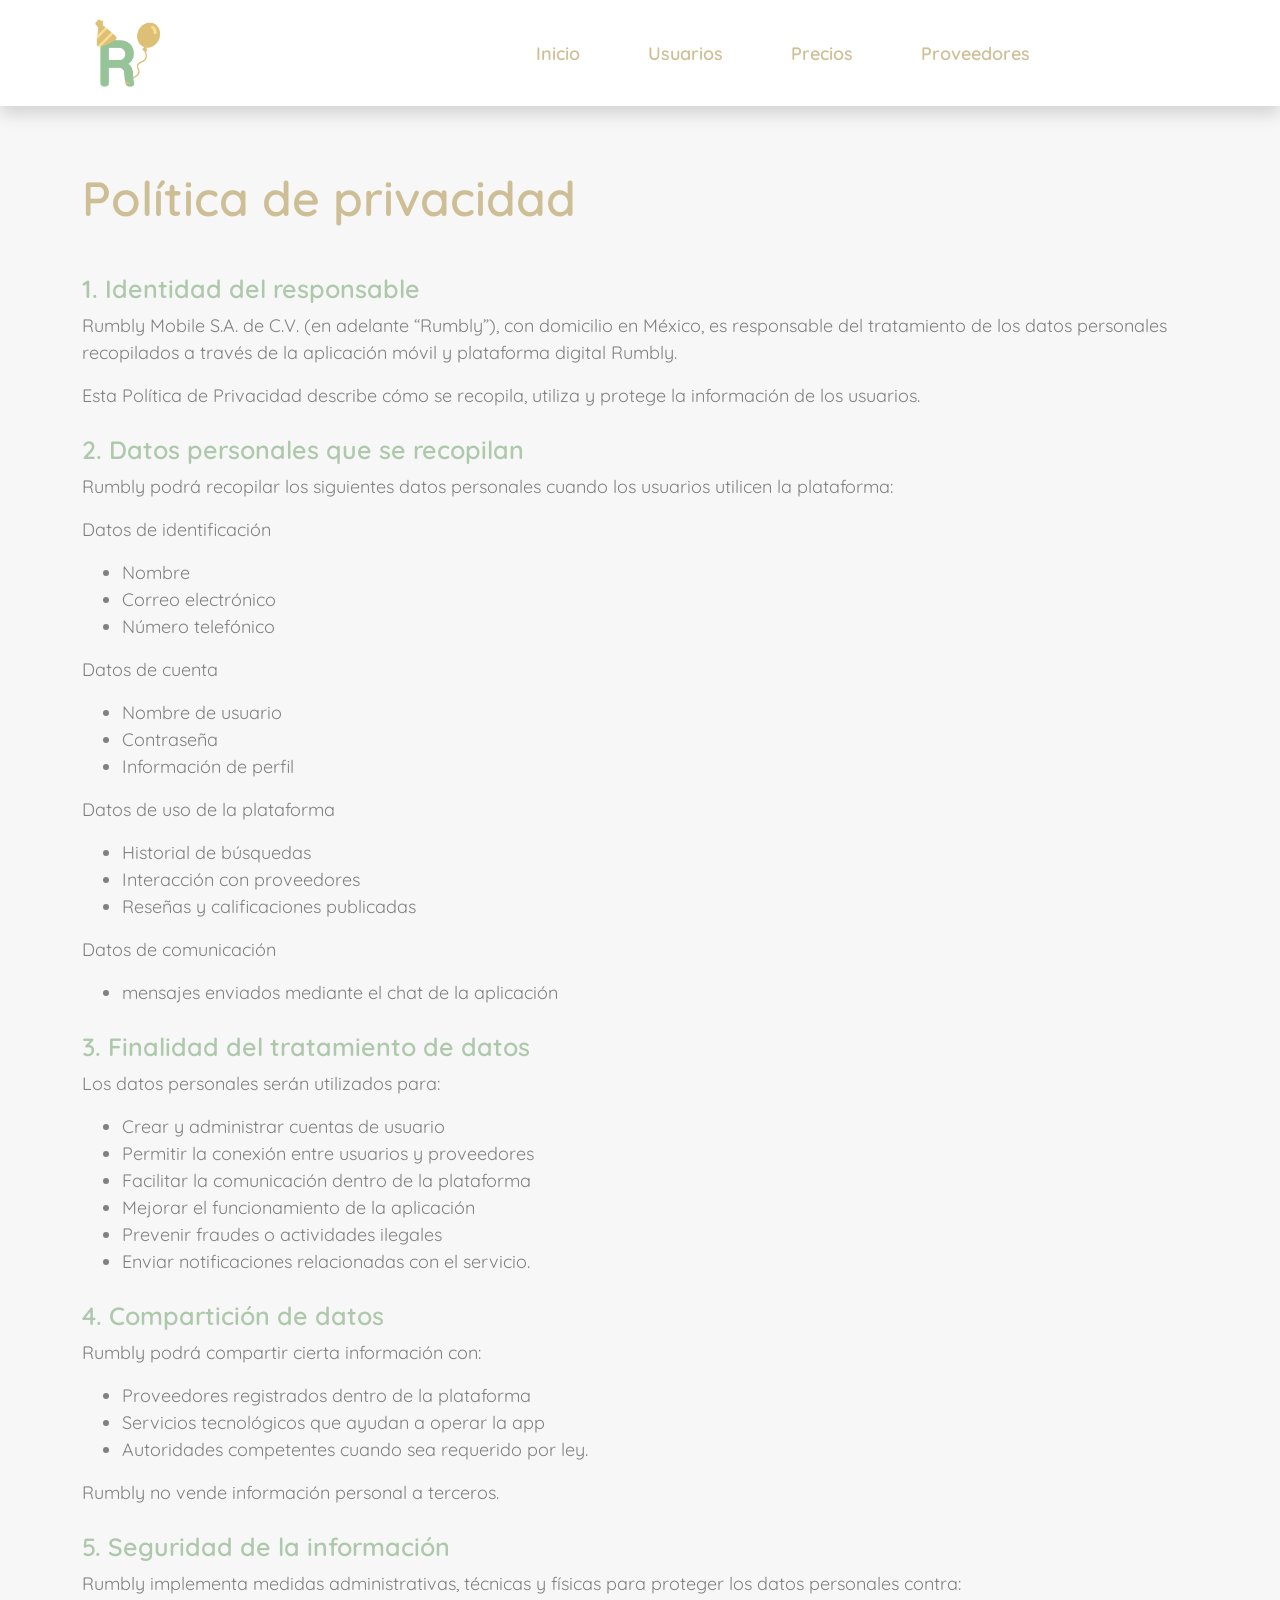
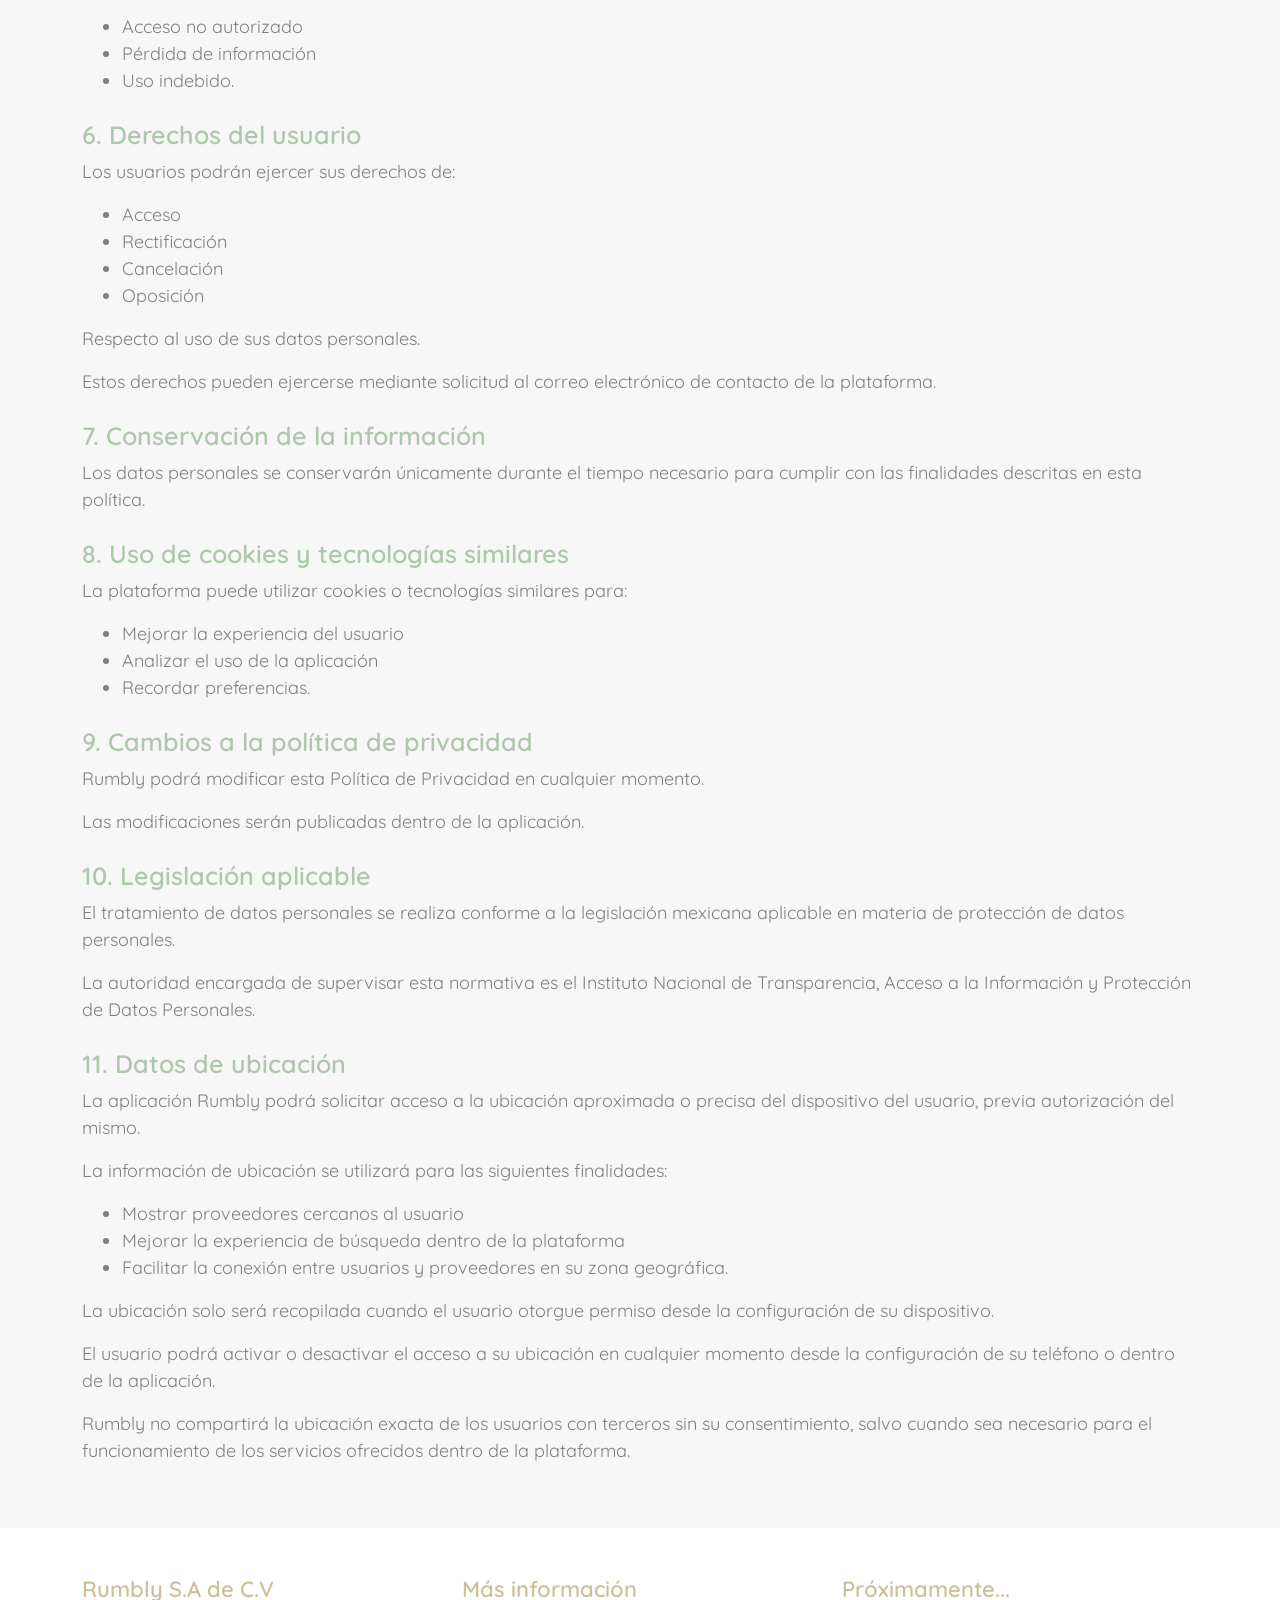
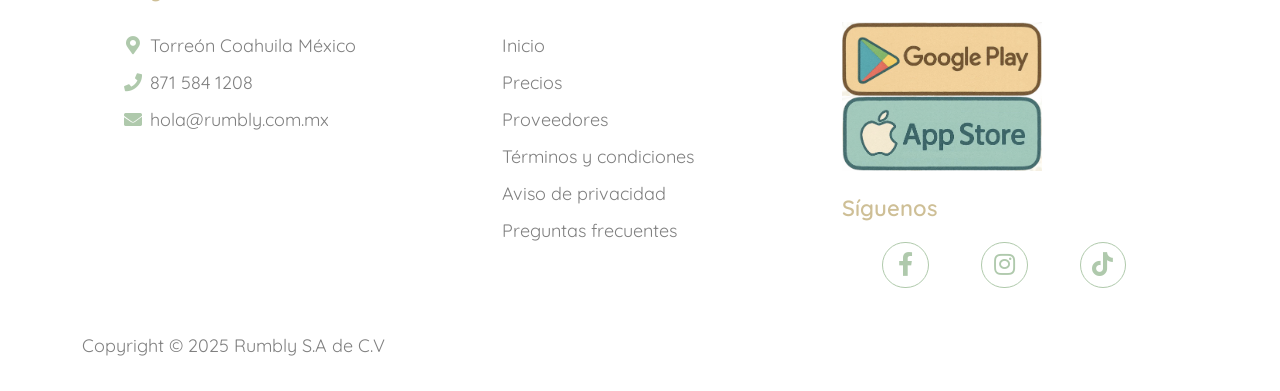
==== policy_privacy.html @ e8c2e1a8 "Added terms and conditions" ====
<!DOCTYPE html>
<html lang="en">

<head>
    <title>Rumbly - Política de Privacidad.</title>
    <meta charset="utf-8">
    <meta name="viewport" content="width=device-width, initial-scale=1">

    <link rel="apple-touch-icon" href="assets/img/apple-icon.png">
    <link rel="shortcut icon" type="image/x-icon" href="assets/img/favicon.ico">

    <link rel="stylesheet" href="assets/css/bootstrap.min.css">
    <link rel="stylesheet" href="assets/css/templatemo.css">
    <link rel="stylesheet" href="assets/css/custom.css">

    <!-- Load fonts style after rendering the layout styles -->
    <link rel="stylesheet" href="https://fonts.googleapis.com/css2?family=Roboto:wght@100;200;300;400;500;700;900&display=swap">
    <link rel="stylesheet" href="assets/css/fontawesome.min.css">
<!--
    
TemplateMo 559 Zay Shop

https://templatemo.com/tm-559-zay-shop

-->
</head>

<body>

    <!-- Header -->
    <nav class="navbar navbar-expand-lg navbar-light shadow">
        <div class="container d-flex justify-content-between align-items-center">
            <img class="logo" src="assets/img/favicon3.png">
            <a style="width: 200px; margin-top: 30px;" class="title" href="index.html">
               
            </a>
            

            <button class="navbar-toggler border-0" type="button" data-bs-toggle="collapse" data-bs-target="#templatemo_main_nav" aria-controls="navbarSupportedContent" aria-expanded="false" aria-label="Toggle navigation">
                <span class="navbar-toggler-icon"></span>
            </button>

            <div class="align-self-center collapse navbar-collapse flex-fill  d-lg-flex justify-content-lg-between" id="templatemo_main_nav">
                <div class="flex-fill">
                    <ul class="nav navbar-nav d-flex justify-content-between mx-lg-auto">
                        <li class="nav-item">
                            <a class="nav-link menu-item" href="index.html">Inicio</a>
                        </li>
                        <li class="nav-item">
                            <a class="nav-link menu-item" href="users.html">Usuarios</a>
                        </li>
                        <li class="nav-item">
                            <a class="nav-link menu-item" href="pricing.html">Precios</a>
                        </li>
                        <li class="nav-item">
                            <a class="nav-link menu-item" href="providers.html">Proveedores</a>
                        </li>
                    </ul>
                </div>
            </div>

        </div>
    </nav>
    <!-- Close Header -->

    <!-- Start Featured Product -->
    <section class="how-is-works">
        <div class="container py-5">
            <div class="row py-3">
              <h1 class="h1 main-title">Política de privacidad</h1>
            </div>
            <div class="row">
              <h5 class="subtitle">1. Identidad del responsable</h5>
              <p>
                Rumbly Mobile S.A. de C.V. (en adelante “Rumbly”), con domicilio en México, es responsable del tratamiento de los datos personales recopilados a través de la aplicación móvil y plataforma digital Rumbly.
              </p>
              <p>
                Esta Política de Privacidad describe cómo se recopila, utiliza y protege la información de los usuarios.
              </p>
              <h5 class="subtitle">2. Datos personales que se recopilan</h5>
              <p>Rumbly podrá recopilar los siguientes datos personales cuando los usuarios utilicen la plataforma:</p>
              <p>Datos de identificación</p>
              <ul>
                <li>Nombre</li>
                <li>Correo electrónico</li>
                <li>Número telefónico</li>
              </ul>
              <p>Datos de cuenta</p>
              <ul>
                <li>Nombre de usuario</li>
                <li>Contraseña</li>
                <li>Información de perfil</li>
              </ul>
              <p>Datos de uso de la plataforma</p>
              <ul>
                <li>Historial de búsquedas</li>
                <li>Interacción con proveedores</li>
                <li>Reseñas y calificaciones publicadas</li>
              </ul>
              <p>Datos de comunicación</p>
              <ul>
                <li>mensajes enviados mediante el chat de la aplicación</li>
              </ul>
              <h5 class="subtitle">3. Finalidad del tratamiento de datos</h5>
              <p>Los datos personales serán utilizados para:</p>
              <ul>
                <li>Crear y administrar cuentas de usuario</li>
                <li>Permitir la conexión entre usuarios y proveedores</li>
                <li>Facilitar la comunicación dentro de la plataforma</li>
                <li>Mejorar el funcionamiento de la aplicación</li>
                <li>Prevenir fraudes o actividades ilegales</li>
                <li>Enviar notificaciones relacionadas con el servicio.</li>
              </ul>
              <h5 class="subtitle">4. Compartición de datos</h5>
              <p>Rumbly podrá compartir cierta información con:</p>
              <ul>
                <li>Proveedores registrados dentro de la plataforma</li>
                <li>Servicios tecnológicos que ayudan a operar la app</li>
                <li>Autoridades competentes cuando sea requerido por ley.</li>
              </ul>
              <p>Rumbly no vende información personal a terceros.</p>
              <h5 class="subtitle">5. Seguridad de la información</h5>
              <p>
                Rumbly implementa medidas administrativas, técnicas y físicas para proteger los datos personales contra:
              </p>
              <ul>
                <li>Acceso no autorizado</li>
                <li>Pérdida de información</li>
                <li>Uso indebido.</li>
              </ul>
              <h5 class="subtitle">6. Derechos del usuario</h5>
              <p>Los usuarios podrán ejercer sus derechos de:</p>
              <ul>
                <li>Acceso</li>
                <li>Rectificación</li>
                <li>Cancelación</li>
                <li>Oposición</li>
              </ul>
              <p>Respecto al uso de sus datos personales.</p>
              <p>
                Estos derechos pueden ejercerse mediante solicitud al correo electrónico de contacto de la plataforma.
              </p>
              <h5 class="subtitle">7. Conservación de la información</h5>
              <p>
                Los datos personales se conservarán únicamente durante el tiempo necesario para cumplir con las finalidades descritas en esta política.
              </p>
              <h5 class="subtitle">8. Uso de cookies y tecnologías similares</h5>
              <p>La plataforma puede utilizar cookies o tecnologías similares para:</p>
              <ul>
                <li>Mejorar la experiencia del usuario</li>
                <li>Analizar el uso de la aplicación</li>
                <li>Recordar preferencias.</li>
              </ul>
              <h5 class="subtitle">9. Cambios a la política de privacidad</h5>
              <p>
                Rumbly podrá modificar esta Política de Privacidad en cualquier momento.
              </p>
              <p>
                Las modificaciones serán publicadas dentro de la aplicación.
              </p>
              <h5 class="subtitle">10. Legislación aplicable</h5>
              <p>
                El tratamiento de datos personales se realiza conforme a la legislación mexicana aplicable en materia de protección de datos personales.
              </p>
              <p>
                La autoridad encargada de supervisar esta normativa es el
                Instituto Nacional de Transparencia, Acceso a la Información y Protección de Datos Personales.
              </p>
              <h5 class="subtitle">11. Datos de ubicación</h5>
              <p>
                La aplicación Rumbly podrá solicitar acceso a la ubicación aproximada o precisa del dispositivo del usuario, previa autorización del mismo.
              </p>
              <p>La información de ubicación se utilizará para las siguientes finalidades:</p>
              <ul>
                <li>Mostrar proveedores cercanos al usuario</li>
                <li>Mejorar la experiencia de búsqueda dentro de la plataforma</li>
                <li>Facilitar la conexión entre usuarios y proveedores en su zona geográfica.</li>
              </ul>
              <p>
                La ubicación solo será recopilada cuando el usuario otorgue permiso desde la configuración de su dispositivo.
              </p>
              <p>
                El usuario podrá activar o desactivar el acceso a su ubicación en cualquier momento desde la configuración de su teléfono o dentro de la aplicación.
              </p>
              <p>
                Rumbly no compartirá la ubicación exacta de los usuarios con terceros sin su consentimiento, salvo cuando sea necesario para el funcionamiento de los servicios ofrecidos dentro de la plataforma.
              </p>
            </div>
        </div>
    </section>
    <!-- End Featured Product -->


    <!-- Start Footer -->
    <footer id="tempaltemo_footer">
        <div class="container mb-1">
            <div class="row">

                <div class="col-md-4 pt-5">
                    <h3 class="h3 footer-header border-light">Rumbly S.A de C.V</h3>
                    <ul class="list-unstyled text-light footer-link-list">
                        <li>
                            <i class="company-icons fas fa-map-marker-alt fa-fw"></i>
                            Torreón Coahuila México
                        </li>
                        <li>
                            <i class="company-icons fa fa-phone fa-fw"></i>
                            <a class="text-decoration-none" href="tel:871-584-1208">871 584 1208</a>
                        </li>
                        <li>
                            <i class="company-icons fa fa-envelope fa-fw"></i>
                            <a class="text-decoration-none" href="mailto:hola@rumbly.com.mx">hola@rumbly.com.mx</a>
                        </li>
                    </ul>
                </div>

                <div class="col-md-4 pt-5">
                    <h3 class="h3 footer-header border-light">Más información</h3>
                    <ul class="list-unstyled text-light footer-link-list">
                        <li><a class="text-decoration-none" href="">Inicio</a></li>
                        <li><a class="text-decoration-none" href="pricing.html">Precios</a></li>
                        <li><a class="text-decoration-none" href="providers.html">Proveedores</a></li>
                        <li><a class="text-decoration-none" href="terms_conditions.html">Términos y condiciones</a></li>
                        <li><a class="text-decoration-none" href="policy_privacy.html">Aviso de privacidad</a></li>
                        <li><a class="text-decoration-none" href="questions.html">Preguntas frecuentes</a></li>
                    </ul>
                </div>

                <div class="col-md-4 pt-5">
                    <h3 class="h3 footer-header border-light">Próximamente...</h3>
                    <img class="stores-images" src="assets/img/playstore.jpg">
                    <img class="stores-images" src="assets/img/appstore.jpg">
                    
                    <h3 class="h3 footer-header border-light mt-4">Síguenos</h3>
                    <div class="col-auto me-auto mt-1">
                        <ul class="list-inline text-left footer-icons">
                            <li class="list-inline-item border icon-border rounded-circle text-center">
                                <a class="text-light text-decoration-none" target="_blank" href="https://www.facebook.com/profile.php?id=61575704313247"><i class="social-network-icon fab fa-facebook-f fa-lg fa-fw"></i></a>
                            </li>
                            <li class="list-inline-item border icon-border rounded-circle text-center">
                                <a class="text-light text-decoration-none" target="_blank" href="https://www.instagram.com/rumbly_/"><i class="social-network-icon fab fa-instagram fa-lg fa-fw"></i></a>
                            </li>
                            <li class="list-inline-item border icon-border rounded-circle text-center">
                                <a class="text-light text-decoration-none" target="_blank" href="https://www.tiktok.com/@_rumbly/"><i class="social-network-icon fab fa-tiktok fa-lg fa-fw"></i></a>
                            </li>
                        </ul>
                    </div>
                </div>

            </div>
        </div>

        <div class="w-100 py-3">
            <div class="container">
                <div class="row pt-2">
                    <div class="col-12">
                        <p class="text-left">
                            Copyright &copy; 2025 Rumbly S.A de C.V 
                            
                        </p>
                    </div>
                </div>
            </div>
        </div>

    </footer>
    <!-- End Footer -->

    <!-- Start Script -->
    <script src="assets/js/jquery-1.11.0.min.js"></script>
    <script src="assets/js/jquery-migrate-1.2.1.min.js"></script>
    <script src="assets/js/bootstrap.bundle.min.js"></script>
    <script src="assets/js/templatemo.js"></script>
    <script src="assets/js/custom.js"></script>
    <!-- End Script -->
</body>

</html>
---- assets/css/templatemo.css ----
/*

TemplateMo 559 Zay Shop

https://templatemo.com/tm-559-zay-shop

---------------------------------------------
Table of contents
------------------------------------------------
1. Typography
2. General
3. Nav
4. Hero Carousel
5. Accordion
6. Shop
7. Product
8. Carousel Hero
9. Carousel Brand
10. Services
11. Contact map
12. Footer
13. Small devices (landscape phones, 576px and up)
14. Medium devices (tablets, 768px and up)
15. Large devices (desktops, 992px and up)
16. Extra large devices (large desktops, 1200px and up)
--------------------------------------------- */




/* Typography */
body, ul, li, p, a, label, input, div {
  font-family: 'Roboto', sans-serif;
  font-size: 18px !important;
  font-weight: 300 !important;
}
.h1 {
  font-family: 'Roboto', sans-serif;
  font-size: 48px !important;
  font-weight: 200 !important;
}
.h2 {
  font-family: 'Roboto', sans-serif;
  font-size: 30px !important;
  font-weight: 300;
}
.h3 {
  font-family: 'Roboto', sans-serif;
  font-size: 22px !important;
}
/* General */
.logo { font-weight: 500 !important;}
.text-warning {  color: #ede861 !important;}
.text-muted { color: #bcbcbc !important;}
.text-success { color: #59ab6e !important;}
.text-light { color: #cfd6e1 !important;}
.bg-dark { background-color: #212934 !important;}
.bg-light { background-color: #e9eef5 !important;}
.bg-black { background-color: #1d242d !important;}
.bg-success { background-color: #59ab6e !important;}
.btn-success {
  background-color: #59ab6e !important;
  border-color: #56ae6c !important;
}
.pagination .page-link:hover {color: #000;}
.pagination .page-link:hover, .pagination .page-link.active {
  background-color: #69bb7e;
  color: #fff;
}
/* Nav */
#templatemo_nav_top { min-height: 40px;}
#templatemo_nav_top * { font-size: .9em !important;}
#templatemo_main_nav a { color: #212934;}
#templatemo_main_nav a:hover { color: #69bb7e;}
#templatemo_main_nav .navbar .nav-icon { margin-right: 20px;}

/* Hero Carousel */
#template-mo-zay-hero-carousel { background: #F7F7F7 !important;}
/* Accordion */
.templatemo-accordion a { color: #000;}
.templatemo-accordion a:hover { color: #333d4a;}
/* Shop */
.shop-top-menu a:hover { color: #69bb7e !important;}
/* Product */
.product-wap { box-shadow: 0px 5px 10px 0px rgba(0, 0, 0, 0.10);}
.product-wap .product-color-dot.color-dot-red { background:#f71515;}
.product-wap .product-color-dot.color-dot-blue { background:#6db4fe;}
.product-wap .product-color-dot.color-dot-black { background:#000000;}
.product-wap .product-color-dot.color-dot-light { background:#e0e0e0;}
.product-wap .product-color-dot.color-dot-green { background:#0bff7e;}
.card.product-wap .card .product-overlay {
  background: rgba(0,0,0,.2);
  visibility: hidden;
  opacity: 0;
  transition: .3s;
}
.card.product-wap:hover .card .product-overlay {
  visibility: visible;
  opacity: 1;
}
.card.product-wap a { color: #000;}
#carousel-related-product .slick-slide:focus { outline: none !important;}
#carousel-related-product .slick-dots li button:before {
  font-size: 15px;
  margin-top: 20px;
}
/* Brand */
.brand-img {
  filter: grayscale(100%);
  opacity: 0.5;
  transition: .5s;
}
.brand-img:hover {
  filter: grayscale(0%);
  opacity: 1;
}
/* Carousel Hero */
#template-mo-zay-hero-carousel .carousel-indicators li {
  margin-top: -50px;
  background-color: #59ab6e;
}
#template-mo-zay-hero-carousel .carousel-control-next i,
#template-mo-zay-hero-carousel .carousel-control-prev i {
  color: #59ab6e !important;
  font-size: 2.8em !important;
}
/* Carousel Brand */
.tempaltemo-carousel .h1 {
  font-size: .5em !important;
  color: #000 !important;
}
/* Services */
.services-icon-wap {transition: .3s;}
.services-icon-wap:hover, .services-icon-wap:hover i {color: #fff;}
.services-icon-wap:hover {background: #69bb7e;}
/* Contact map */
.leaflet-control a, .leaflet-control { font-size: 10px !important;}
.form-control { border: 1px solid #e8e8e8;}
/* Footer */
#tempaltemo_footer a { color: #dcdde1;}
#tempaltemo_footer a:hover { color: #68bb7d;}
#tempaltemo_footer ul.footer-link-list li { padding-top: 10px;}
#tempaltemo_footer ul.footer-icons li {
  width: 2.6em;
  height: 2.6em;
  line-height: 2.6em;
}
#tempaltemo_footer ul.footer-icons li:hover {
  background-color: #cfd6e1;
  transition: .5s;
}
#tempaltemo_footer ul.footer-icons li:hover i {
  color: #212934;
  transition: .5s;
}
#tempaltemo_footer .border-light { border-color: #2d343f !important;}
/*
// Extra small devices (portrait phones, less than 576px)
// No media query since this is the default in Bootstrap
*/
/* Small devices (landscape phones, 576px and up)*/
.product-wap .h3, .product-wap li, .product-wap i, .product-wap p {
  font-size: 12px !important;
}
.product-wap .product-color-dot {
  width: 6px;
  height: 6px;
}

@media (min-width: 576px) {
  .tempaltemo-carousel .h1 { font-size: 1em !important;}
}

/*// Medium devices (tablets, 768px and up)*/
@media (min-width: 768px) {
  #templatemo_main_nav .navbar-nav {max-width: 450px;}
 }

/* Large devices (desktops, 992px and up)*/
@media (min-width: 992px) {
  #templatemo_main_nav .navbar-nav {max-width: 550px;}
  #template-mo-zay-hero-carousel .carousel-item {min-height: 30rem !important;}
  .product-wap .h3, .product-wap li, .product-wap i, .product-wap p {font-size: 18px !important;}
  .product-wap .product-color-dot {
    width: 12px;
    height: 12px;
  }
}

/* Extra large devices (large desktops, 1200px and up)*/
@media (min-width: 1200px) {}
---- assets/css/custom.css ----
/*
Custom Css
*/
@charset "UTF-8";
@font-face { font-family: Quicksand-Regular; src: url("../fonts/Quicksand-Regular.ttf"); } 
@font-face { font-family: Quicksand-SemiBold; src: url("../fonts/Quicksand-SemiBold.ttf"); } 

/* #a1c09dd9 #c5b484d9 */
.title {
    font-family: Quicksand-SemiBold !important;
    color: #a1c09dd9 !important;
    text-decoration: none;
    font-size: 1.4rem !important;
    margin-top: 10px;
}

.logo {
    width: 90px;
}

.menu-item {
    color: #c5b484d9 !important;
    font-family: Quicksand-SemiBold;
}

.contact-info-container {
    & > i {
    /* Styles for the direct child */
    color: blue;
    }
    & a {
    /* Styles for any descendant, including direct children */
    font-size: 18px;
    }
}

#slider1 {
    width: 60%;
    margin-left: 20%;
    height: auto;
    align-self: center;
}

h1, h2, h3, h4 {
    font-family: Quicksand-SemiBold !important;
    margin-bottom: 20px !important;
}

.main-title {
    color: #c5b484d9;
}

.slider-title {
    color: #a1c09dd9;
}

.menu-item {
    font-family: Quicksand-SemiBold !important;
}

li, a {
    font-family: Quicksand-Regular !important;
    color: gray !important;
}

p {
    font-family: Quicksand-Regular !important;
    color: gray; 
}

.category {
    width: 300px;
    height: auto;
    border: 2px solid #c5b484d9;
    border-radius: 200px;
    margin-bottom: 20px;
    background-color: white;
}

.categoryMarquee {
    width: 80px;
    height: auto;
    border: 2px solid #c5b484d9;
    border-radius: 40px;
    margin-bottom: 20px;
    background-color: white;
}

.category-container {
    text-align: center;
    margin-bottom: 30px;
}

.category-header {
    color: #a1c09dd9;
    font-size: 30px ;
    background-color: rgba(255, 255, 255, 0.1);
}

.card-container {
    background-size: cover;
    background-image: linear-gradient(rgba(255,255,255,0.3), rgba(255,255,255,0.3)), url("../img/FONDO.jpg");
}

.category-description {
    font-size: 15px !important;
    margin-top: 10px;
}

.category-name {
    color: #a1c09dd9;
    margin-top: 10px;
    margin-bottom: 30px;
    font-size: 15px !important;
}

.stores-images {
    width: 200px;
    height: auto;
}

.footer-header {
    color: #c5b484d9;
}

.social-network-icon {
    color: #a1c09dd9;
}

.icon-border {
    border-color: #a1c09dd9 !important;
}

.company-icons {
    color: #a1c09dd9 !important;
}

.how-is-works {
    background-color: #F7F7F7;
}

.carousel {
    background-color: #F7F7F7 !important;
}

.step-images {
    width: 200px;
    height: auto;
    width: 60%;
    margin-left: 20%;
}

.marquee {
    width: 100%;
	line-height: 50px;
    white-space: nowrap;
    overflow: hidden;
    box-sizing: border-box;
}
.marquee div {
    display: inline-block;
    padding-left: 100%;
    animation: marquee 15s linear infinite;
}
.marquee div img {
    margin-left: 15px
}
@keyframes marquee {
    0%   { transform: translate(0, 0); }
    100% { transform: translate(-100%, 0); }
}

.subtitle {
    font-family: Quicksand-SemiBold !important;
    color: #a1c09dd9;
    font-size: 25px;
    margin-top: 10PX;
}

li {
    margin-left: 40px;
}
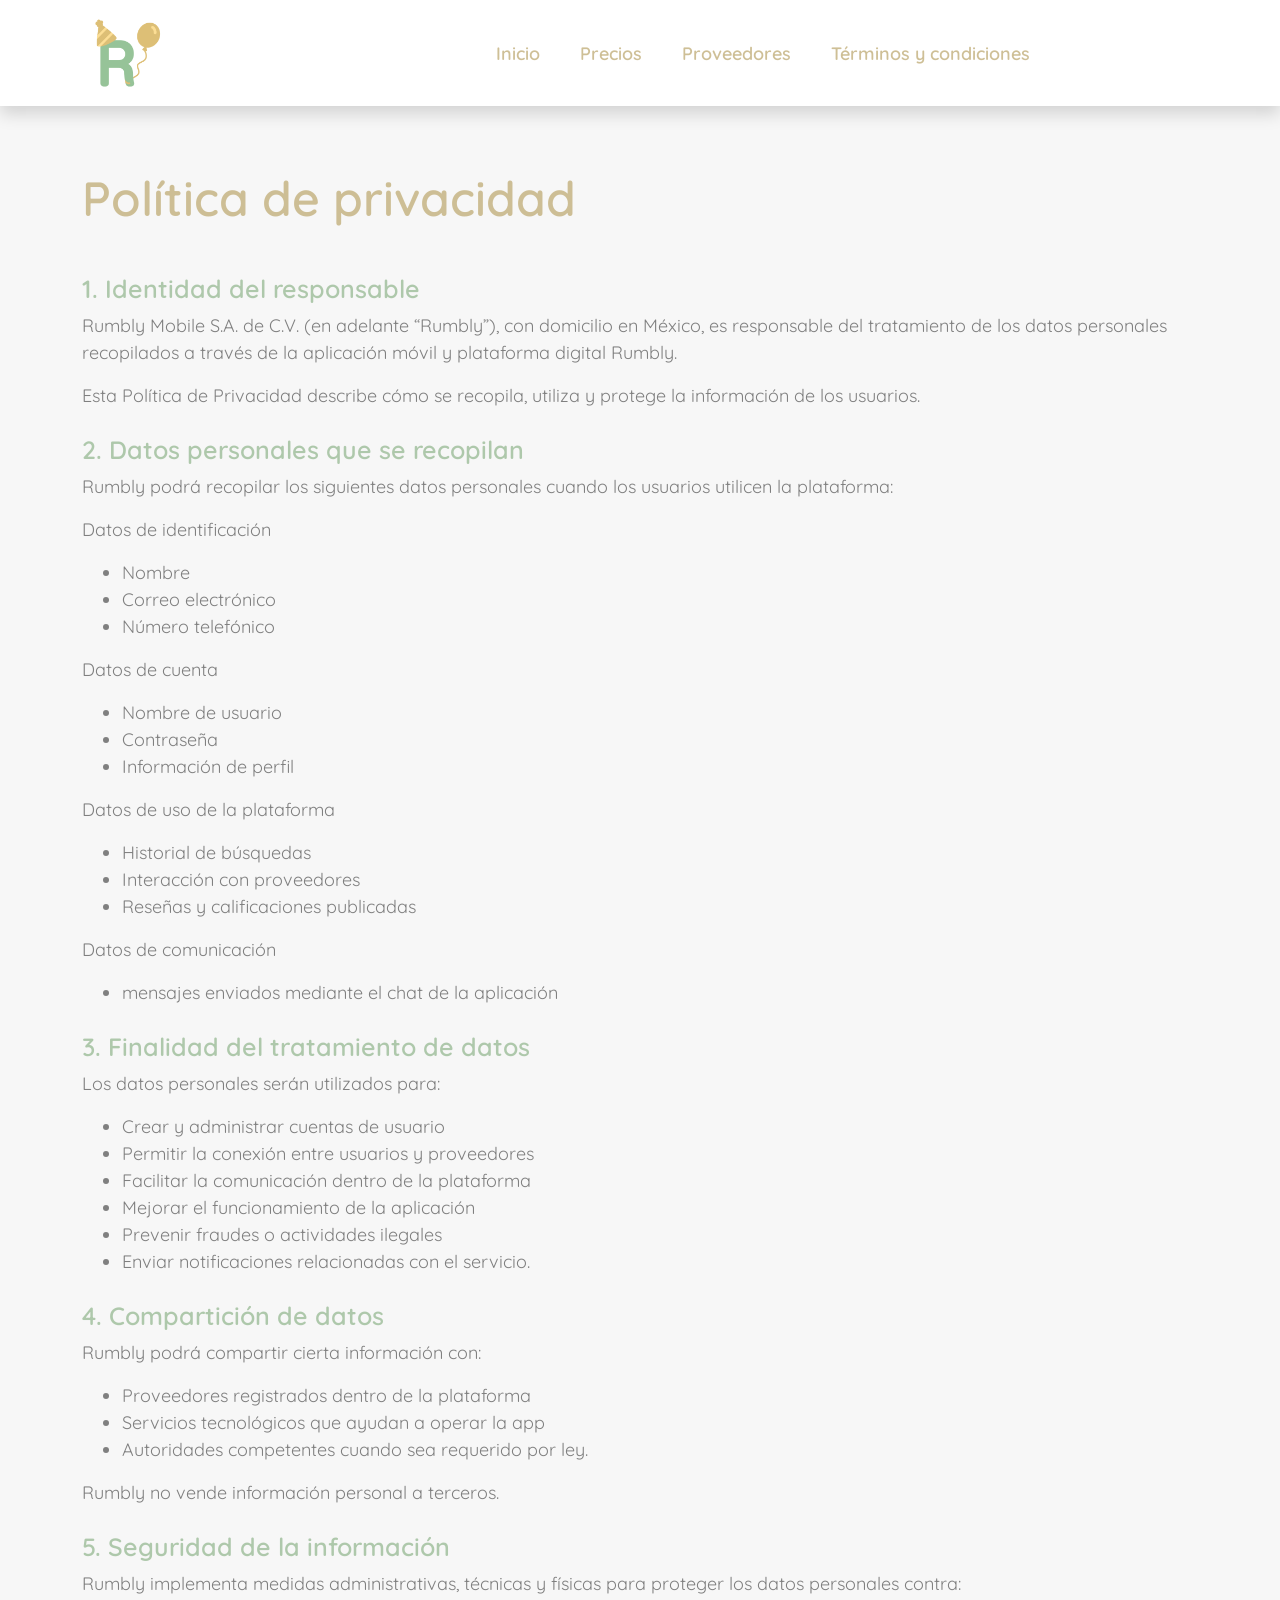
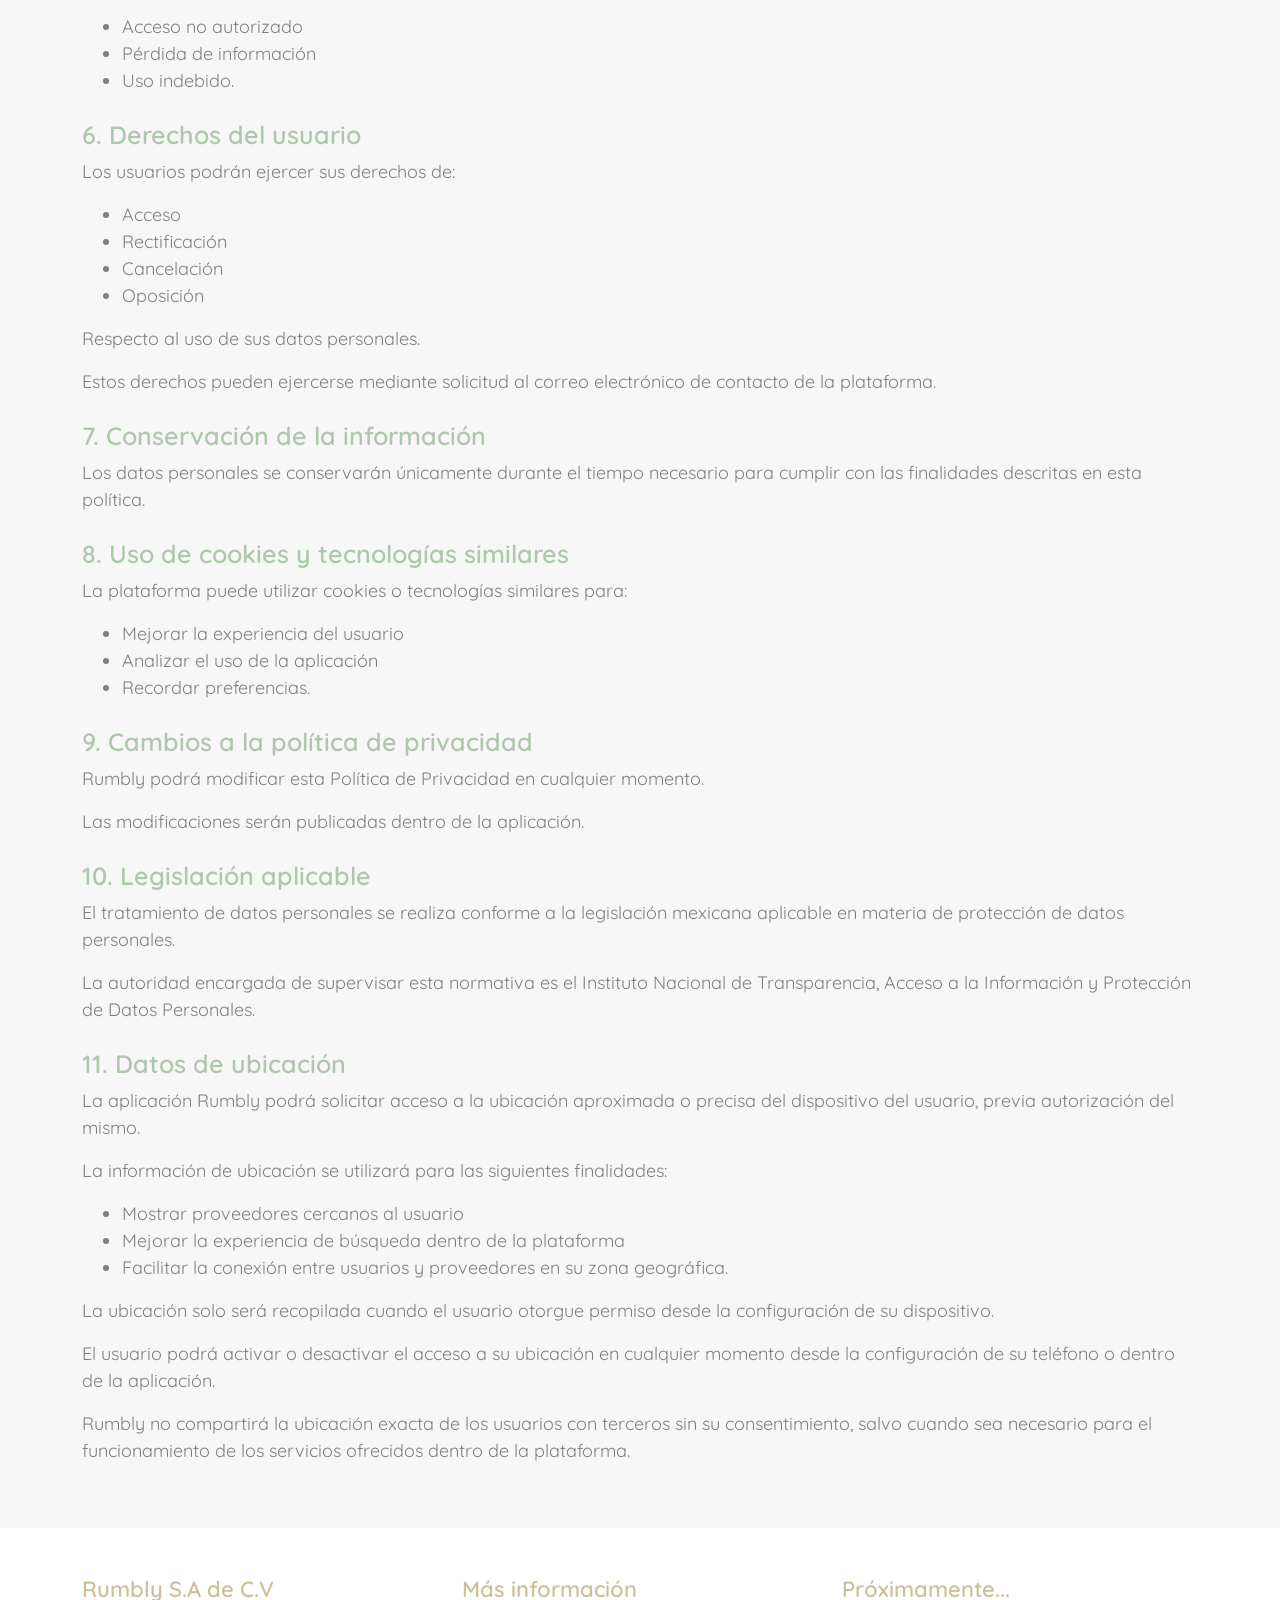
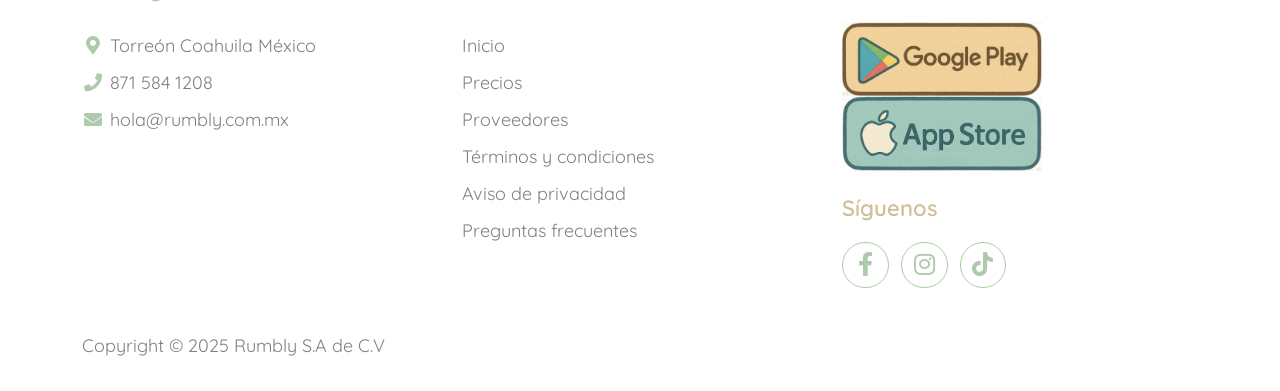
==== commit 09a30712: "Added pricing view" ====
--- a/policy_privacy.html
+++ b/policy_privacy.html
@@ -47,13 +47,13 @@
                             <a class="nav-link menu-item" href="index.html">Inicio</a>
                         </li>
                         <li class="nav-item">
-                            <a class="nav-link menu-item" href="users.html">Usuarios</a>
-                        </li>
-                        <li class="nav-item">
                             <a class="nav-link menu-item" href="pricing.html">Precios</a>
                         </li>
                         <li class="nav-item">
                             <a class="nav-link menu-item" href="providers.html">Proveedores</a>
+                        </li>
+                        <li class="nav-item">
+                            <a class="nav-link menu-item" href="terms_conditions.html">Términos y condiciones</a>
                         </li>
                     </ul>
                 </div>
@@ -69,7 +69,7 @@
             <div class="row py-3">
               <h1 class="h1 main-title">Política de privacidad</h1>
             </div>
-            <div class="row">
+            <div class="row terms-conditions">
               <h5 class="subtitle">1. Identidad del responsable</h5>
               <p>
                 Rumbly Mobile S.A. de C.V. (en adelante “Rumbly”), con domicilio en México, es responsable del tratamiento de los datos personales recopilados a través de la aplicación móvil y plataforma digital Rumbly.
--- a/assets/css/custom.css
+++ b/assets/css/custom.css
@@ -13,7 +13,9 @@
     font-size: 1.4rem !important;
     margin-top: 10px;
 }
-
+h5 {
+    font-family: Quicksand-SemiBold !important;
+}
 .logo {
     width: 90px;
 }
@@ -177,6 +179,14 @@
     margin-top: 10PX;
 }
 
-li {
+.terms-conditions li {
     margin-left: 40px;
+}
+
+.subtitlePlans {
+    font-size: 20px !important;
+    font-family: Quicksand-SemiBold !important;
+    text-align: center;
+    margin-top: -10px;
+    margin-bottom: 8px;
 }
